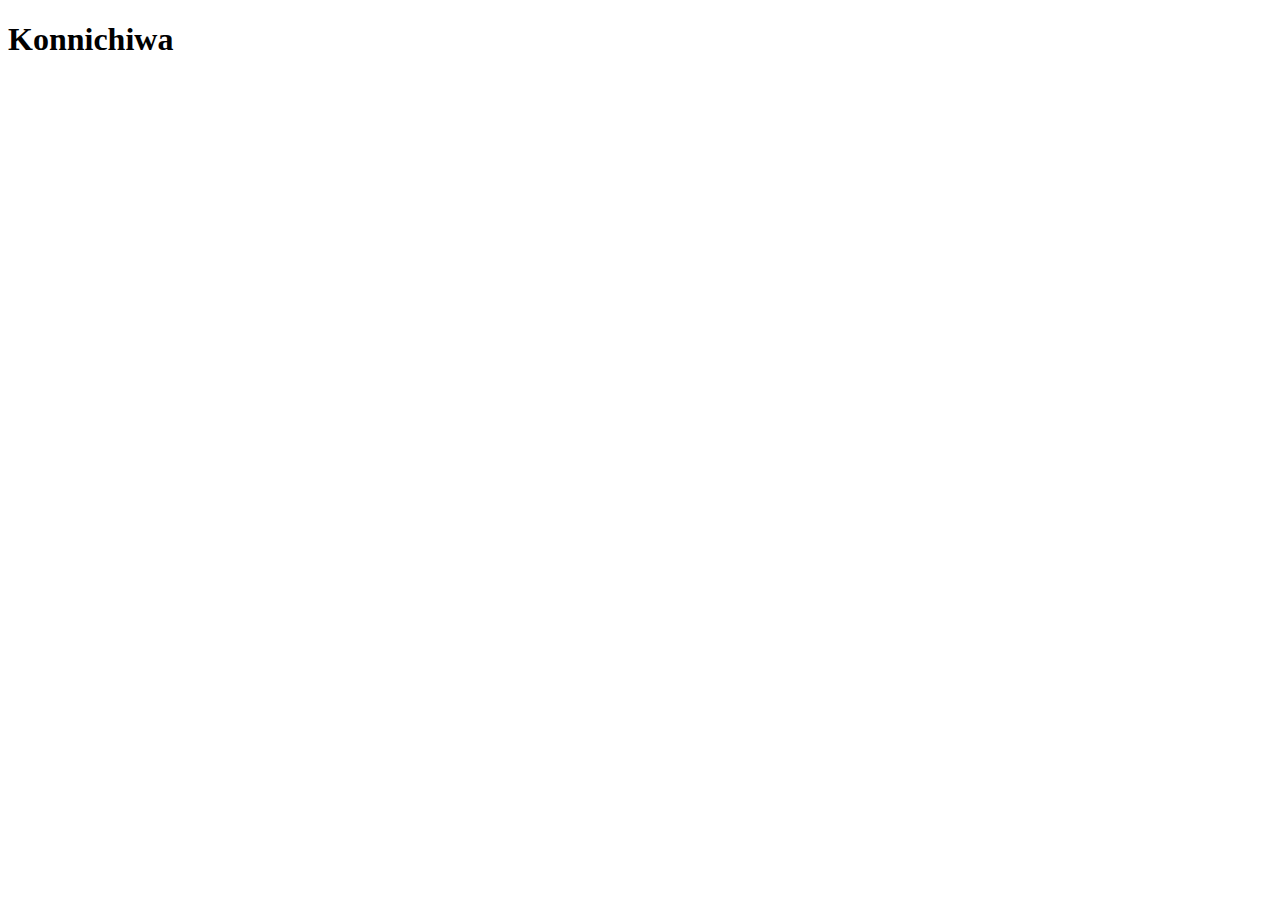
==== index.html @ 987484e3 "criei o projeto social" ====
<!DOCTYPE html>
<html lang="pt-br">
<head>
    <meta charset="UTF-8">
    <meta name="viewport" content="width=device-width, initial-scale=1.0">
    <title>projeto redes sociais</title>
    <link rel="shortcut icon" href="favicon.ico" type="image/x-icon">
</head>
<body>
    <h1>Konnichiwa</h1>
</body>
</html>
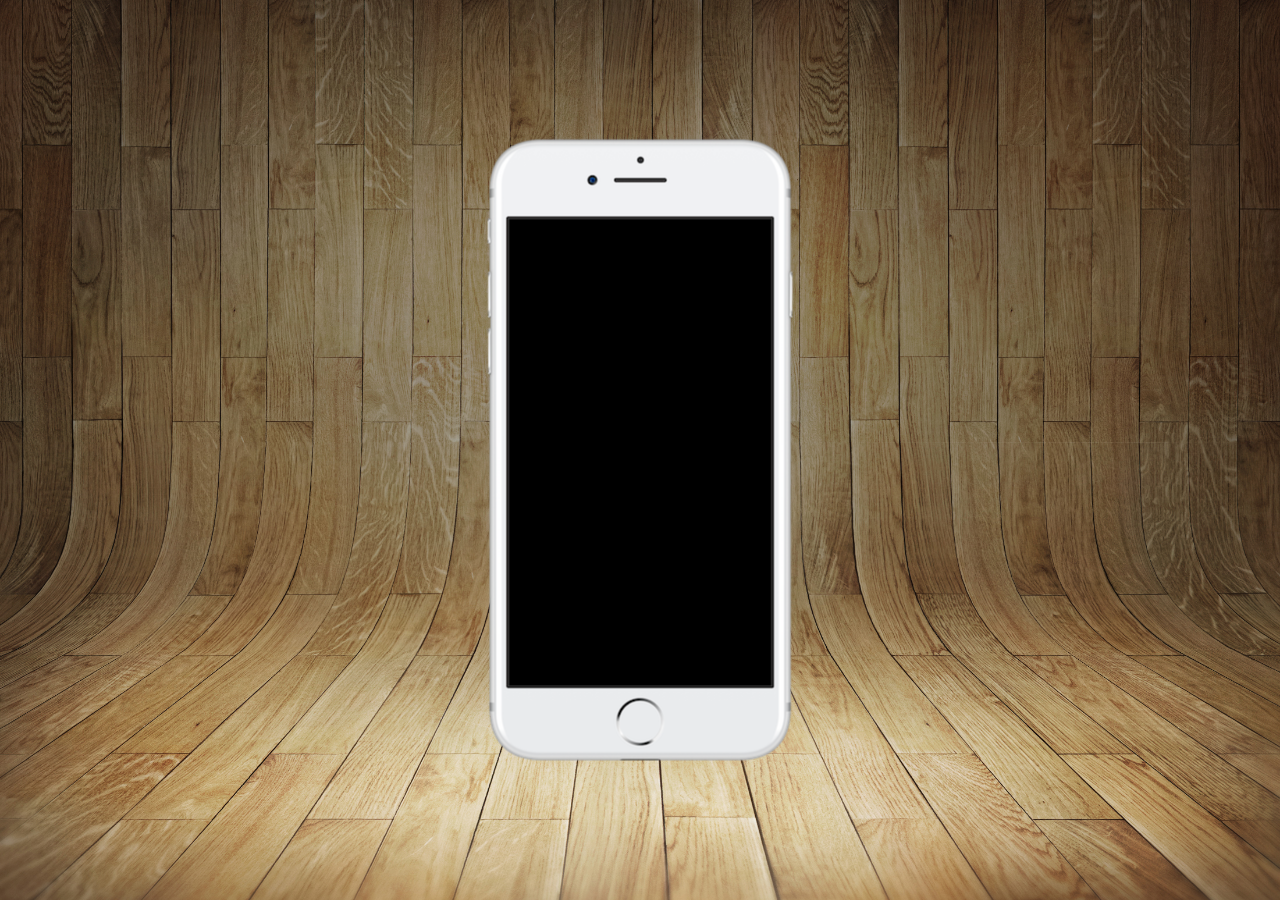
==== commit 42f99dfa: "background das imagens" ====
--- a/index.html
+++ b/index.html
@@ -5,8 +5,16 @@
     <meta name="viewport" content="width=device-width, initial-scale=1.0">
     <title>projeto redes sociais</title>
     <link rel="shortcut icon" href="favicon.ico" type="image/x-icon">
+    <link rel="stylesheet" href="estilos/style.css">
 </head>
 <body>
-    <h1>Konnichiwa</h1>
+    <main>
+        <section id="telefone">
+            
+        </section>
+        <section id="redes-sociais">
+
+        </section>
+    </main>
 </body>
 </html>--- a/estilos/style.css
+++ b/estilos/style.css
@@ -0,0 +1,37 @@
+@charset "UTF-8";
+
+*{
+    margin: 0px;
+    padding: 0px;
+    font-family: Arial, Helvetica, sans-serif;
+}
+
+html, body {
+    height: 100vh;
+    width: 100vw;
+    background-color: black;
+}
+
+body {
+    background: url('../imagens/fundo-madeira.jpg') no-repeat
+    top center;
+    background-size: cover;
+    background-attachment: fixed;
+}
+
+
+main {
+    position: relative;
+    height: 100vh;
+}
+
+section#telefone {
+    position: absolute;
+    top: 50%;
+    left: 50%;
+    transform: translate(-50%, -50%);
+
+    height: 627px;
+    width: 311px;
+    background: url('../imagens/frame-iphone.png') no-repeat;
+}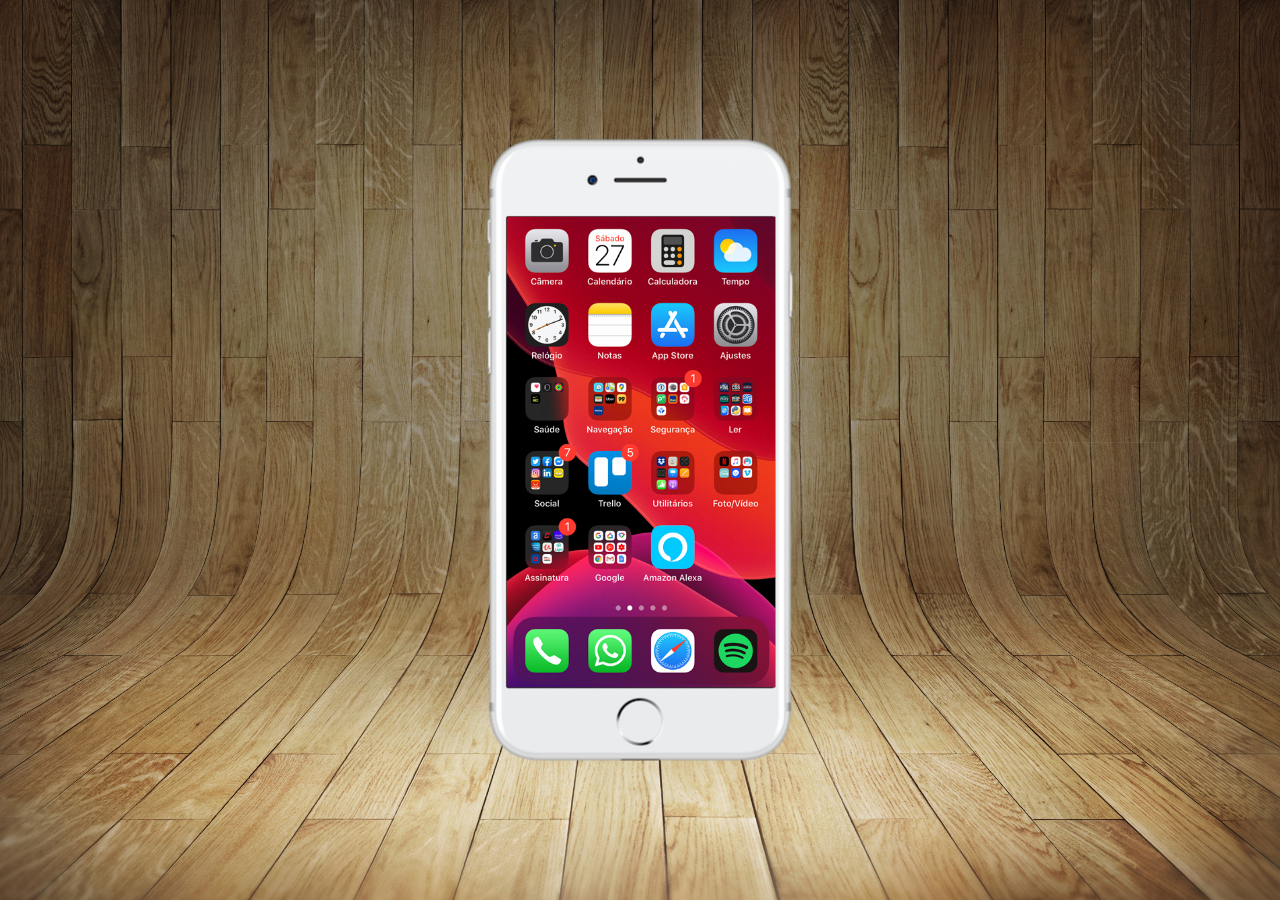
==== commit d81f3471: "criei a tela home" ====
--- a/index.html
+++ b/index.html
@@ -10,7 +10,7 @@
 <body>
     <main>
         <section id="telefone">
-            
+            <iframe src="home.html" name="tela" id="tela" frameborder="0"></iframe>
         </section>
         <section id="redes-sociais">
 
--- a/estilos/style.css
+++ b/estilos/style.css
@@ -34,4 +34,12 @@
     height: 627px;
     width: 311px;
     background: url('../imagens/frame-iphone.png') no-repeat;
+}
+
+iframe#tela {
+    position: relative;
+    top: 80px;
+    left: 22px;
+    width: 269px;
+    height: 471px;
 }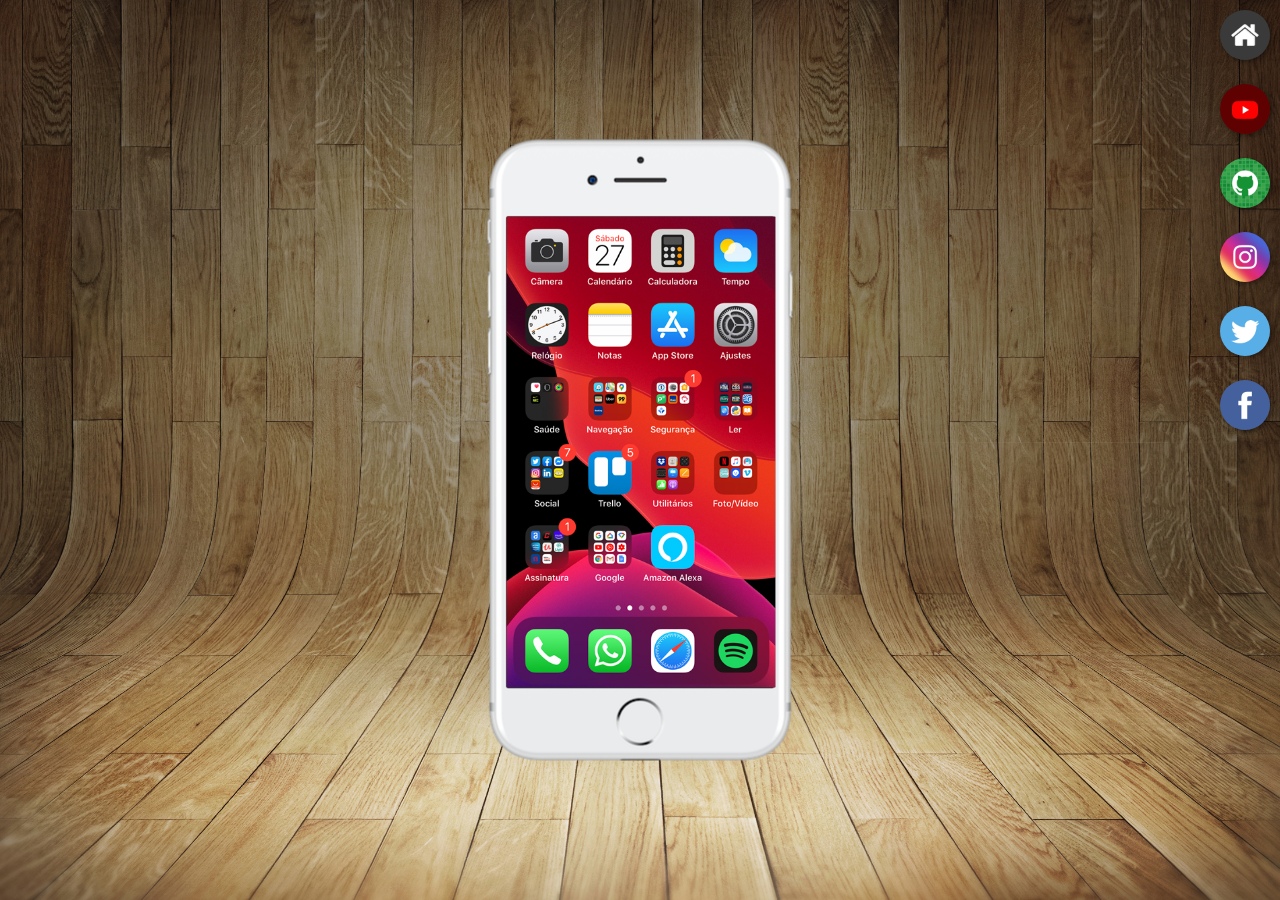
==== commit 94862364: "botões e animações" ====
--- a/index.html
+++ b/index.html
@@ -10,10 +10,16 @@
 <body>
     <main>
         <section id="telefone">
-            <iframe src="home.html" name="tela" id="tela" frameborder="0"></iframe>
+            <iframe src="home.html" name="tela" id="tela" frameborder="0"> Seu navegador não é compatível com isso.</iframe>
+                
         </section>
         <section id="redes-sociais">
-
+            <a href="#" target="tela"><img src="imagens/logo-home.jpg"></a> <br>
+            <a href="#" target="tela"><img src="imagens/logo-youtube.jpg"></a> <br>
+            <a href="#" target="tela"><img src="imagens/logo-github.jpg"></a> <br>
+            <a href="#" target="tela"><img src="imagens/logo-instagram.jpg"></a> <br>
+            <a href="#" target="tela"><img src="imagens/logo-twitter.jpg"></a> <br>
+            <a href="#" target="tela"><img src="imagens/logo-facebook.jpg"></a> <br>
         </section>
     </main>
 </body>
--- a/estilos/style.css
+++ b/estilos/style.css
@@ -42,4 +42,26 @@
     left: 22px;
     width: 269px;
     height: 471px;
+}
+
+section#redes-sociais {
+    text-align: right;
+}
+
+
+section#redes-sociais img {
+    height: 50px;
+    width: 50px;
+    margin: 10px;
+    border-radius: 50px;
+    box-shadow: 2px 2px 5px rgba(0, 0, 0, 0.404);
+    box-sizing: border-box;
+    
+}
+
+section#redes-sociais img:hover {
+    border: 2px solid rgba(255, 255, 255, 0.432);
+    transform: translate(-3px, -3px);
+    box-shadow: 5px 5px 10px rgba(0, 0, 0, 0.600);
+    transition: transform 0.4s, border .4s;
 }